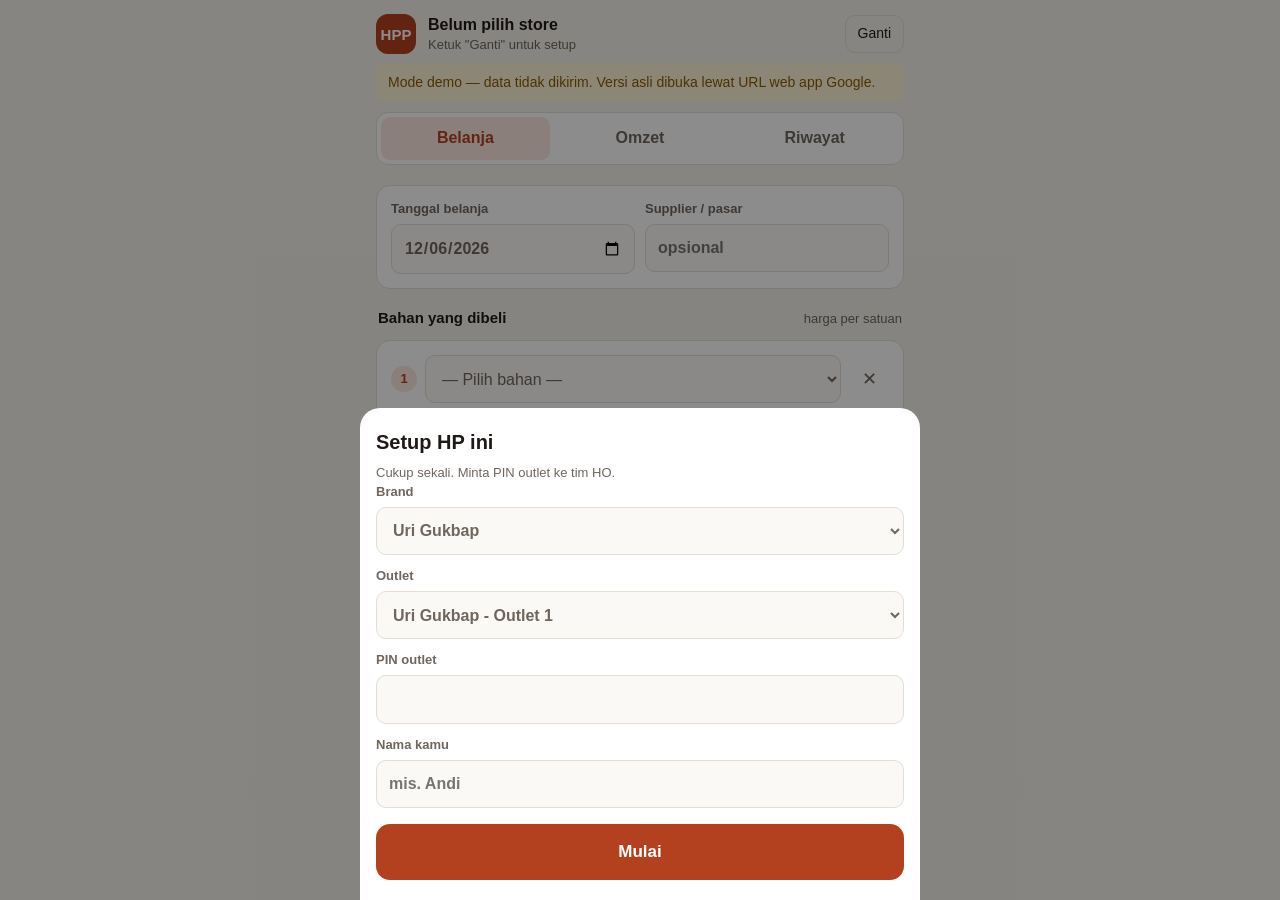
==== apps-script/Index.html @ 3b23fdfd "Tab Profit: laba rugi & margin per outlet, anomali biaya & margin, salinan Apps Script Co-Authored-B" ====
<!DOCTYPE html>
<html lang="id">
<head>
<base target="_top">
<meta charset="utf-8">
<meta name="viewport" content="width=device-width, initial-scale=1, viewport-fit=cover">
<meta name="theme-color" content="#B3401F">
<title>Input HPP Store</title>
<style>
:root{
  --bg:#F5F1EA; --card:#FFFFFF; --ink:#1F1A17; --muted:#6F665E; --line:#E4DDD2; --field:#FBF9F6;
  --pri:#B3401F; --pri-ink:#FFFFFF; --pri-soft:#FBE7DF;
  --ok:#1F7A4D; --ok-soft:#E3F3EA; --warn:#8A5A00; --warn-soft:#FFF4D6; --err:#B42318; --err-soft:#FDE8E6;
  --r:14px;
}
@media (prefers-color-scheme: dark){
  :root{
    --bg:#171412; --card:#221E1B; --ink:#F3EEE8; --muted:#A99F95; --line:#3A332E; --field:#1B1816;
    --pri:#E0673F; --pri-ink:#1A0E09; --pri-soft:#3A241B;
    --ok:#5CC08C; --ok-soft:#16301F; --warn:#E3B341; --warn-soft:#352A10; --err:#F07B6E; --err-soft:#3A1C19;
  }
}
*{box-sizing:border-box}
html,body{margin:0;background:var(--bg);color:var(--ink);
  font:16px/1.4 -apple-system,BlinkMacSystemFont,"Segoe UI",Roboto,"Helvetica Neue",sans-serif;-webkit-text-size-adjust:100%}
button,input,select{font:inherit;color:inherit}
.wrap{max-width:560px;margin:0 auto;padding:0 16px}
.hidden{display:none !important}

/* header */
.top{position:sticky;top:0;z-index:5;background:var(--bg);padding:14px 0 8px}
.top .head{display:flex;align-items:center;gap:12px}
.logo{width:40px;height:40px;border-radius:12px;background:var(--pri);color:var(--pri-ink);display:grid;place-items:center;font-weight:800;font-size:15px;flex:none}
.who{flex:1;min-width:0}
.who .store{font-weight:700;white-space:nowrap;overflow:hidden;text-overflow:ellipsis}
.who .sub{color:var(--muted);font-size:13px}
.ghost{background:none;border:1px solid var(--line);border-radius:10px;padding:8px 12px;font-size:14px;cursor:pointer}
.tabs{display:flex;gap:6px;margin-top:10px;background:var(--card);border:1px solid var(--line);border-radius:12px;padding:4px}
.tabs button{flex:1;border:0;background:none;padding:10px 4px;border-radius:9px;font-weight:600;color:var(--muted);cursor:pointer}
.tabs button.on{background:var(--pri-soft);color:var(--pri)}
.badge{display:inline-block;min-width:20px;padding:1px 6px;border-radius:99px;background:var(--err);color:#fff;font-size:12px;margin-left:4px}

.ribbon{margin:8px 0 0;padding:10px 12px;border-radius:10px;font-size:14px}
.ribbon.warn{background:var(--warn-soft);color:var(--warn)}
.ribbon.err{background:var(--err-soft);color:var(--err)}

/* cards & fields */
main{padding-bottom:110px}
.card{background:var(--card);border:1px solid var(--line);border-radius:var(--r);padding:14px;margin-top:12px}
label{display:block;font-size:13px;color:var(--muted);font-weight:600}
label + label{margin-top:12px}
input,select{display:block;width:100%;margin-top:6px;padding:12px;border:1px solid var(--line);border-radius:10px;background:var(--field);font-size:16px;min-height:48px;outline:none}
input:focus,select:focus{border-color:var(--pri);box-shadow:0 0 0 3px var(--pri-soft)}
input.big{font-size:22px;font-weight:700}
.row2{display:grid;grid-template-columns:1fr 1fr;gap:10px}
.row2 label + label{margin-top:0}
.hint{font-size:13px;color:var(--muted);margin:8px 0 0}
.section-title{display:flex;justify-content:space-between;align-items:baseline;margin:18px 2px 0}
.section-title b{font-size:15px}
.section-title span{font-size:13px;color:var(--muted)}

/* item rows */
.item{position:relative}
.item.bad{border-color:var(--err);box-shadow:0 0 0 2px var(--err-soft)}
.itop{display:flex;gap:8px;align-items:center}
.itop .no{flex:none;width:26px;height:26px;border-radius:99px;background:var(--pri-soft);color:var(--pri);display:grid;place-items:center;font-size:13px;font-weight:700}
.itop select{margin-top:0;font-weight:600}
.itop select.kosong{color:var(--muted);font-weight:500}
.satuanBox{display:flex;align-items:center;margin-top:6px;min-height:48px;padding:10px;border:1px dashed var(--line);border-radius:10px;color:var(--ink);font-size:16px;font-weight:600}
.itop .x{flex:none;width:40px;height:48px;border:0;background:none;font-size:18px;color:var(--muted);cursor:pointer}
.igrid{display:grid;grid-template-columns:1fr 1fr 1.4fr;gap:8px;margin-top:10px}
.igrid label + label{margin-top:0}
.igrid input,.igrid select{padding:10px}
.ifoot{display:flex;justify-content:space-between;gap:10px;align-items:flex-start;margin-top:8px}
.ifoot .hint{margin:0}
.ifoot .hint.warn{color:var(--warn)}
.ifoot .sub{white-space:nowrap}
.add{display:block;width:100%;margin-top:12px;padding:14px;border:2px dashed var(--line);border-radius:var(--r);background:none;color:var(--pri);font-weight:700;cursor:pointer}

.fotoBtn{display:flex;align-items:center;justify-content:center;gap:8px;margin-top:6px;padding:12px;border:1px solid var(--line);border-radius:10px;background:var(--field);color:var(--ink);font-size:15px;cursor:pointer}
.fotoPrev{display:flex;gap:12px;align-items:center;margin-top:8px}
.fotoPrev img{width:72px;height:72px;object-fit:cover;border-radius:10px;border:1px solid var(--line)}

/* sticky submit */
.bar{position:fixed;left:0;right:0;bottom:0;z-index:6;background:linear-gradient(to top,var(--bg) 70%,transparent);padding:16px 0 calc(14px + env(safe-area-inset-bottom))}
.primary{display:block;width:100%;padding:16px;border:0;border-radius:var(--r);background:var(--pri);color:var(--pri-ink);font-weight:800;font-size:17px;cursor:pointer}
.primary:disabled{opacity:.6}
.total{display:flex;justify-content:space-between;margin:0 2px 8px;font-size:14px;color:var(--muted)}
.total b{color:var(--ink);font-size:17px}

/* lists */
.li{display:flex;justify-content:space-between;gap:10px;padding:12px 0;border-top:1px solid var(--line)}
.li:first-of-type{border-top:0}
.li .t{font-weight:600}
.li .m{font-size:13px;color:var(--muted)}
.li .e{font-size:13px;color:var(--err)}
.pill{font-size:12px;padding:2px 8px;border-radius:99px;white-space:nowrap;align-self:flex-start}
.pill.ok{background:var(--ok-soft);color:var(--ok)}
.pill.q{background:var(--warn-soft);color:var(--warn)}
.empty{color:var(--muted);font-size:14px;padding:8px 0 0}
.qhead{display:flex;justify-content:space-between;align-items:center;gap:8px}

/* overlay setup */
.overlay{position:fixed;inset:0;z-index:20;background:rgba(0,0,0,.45);display:flex;align-items:flex-end;justify-content:center}
.sheet{width:100%;max-width:560px;background:var(--card);border-radius:20px 20px 0 0;padding:20px 16px calc(20px + env(safe-area-inset-bottom));max-height:92vh;overflow:auto}
.sheet h2{margin:0 0 4px;font-size:20px}
.sheet .primary{margin-top:16px}
.sheet .ghost{width:100%;margin-top:8px;padding:12px}
.err{margin-top:12px;padding:10px 12px;border-radius:10px;background:var(--err-soft);color:var(--err);font-size:14px}

.toast{position:fixed;left:50%;bottom:110px;transform:translateX(-50%);z-index:30;max-width:calc(100% - 32px);padding:12px 16px;border-radius:12px;font-size:15px;font-weight:600;box-shadow:0 6px 24px rgba(0,0,0,.18)}
.toast.ok{background:var(--ok);color:#fff}
.toast.warn{background:var(--warn-soft);color:var(--warn);border:1px solid var(--warn)}
.toast.err{background:var(--err);color:#fff}

@media (max-width:380px){ .igrid{grid-template-columns:1fr 1fr} .igrid label:last-child{grid-column:1 / -1} }
</style>
</head>
<body>

<header class="top">
  <div class="wrap head">
    <div class="logo" id="hLogo">HPP</div>
    <div class="who">
      <div class="store" id="hStore">Belum pilih store</div>
      <div class="sub" id="hSub">Ketuk "Ganti" untuk setup</div>
    </div>
    <button class="ghost" id="btnGanti">Ganti</button>
  </div>
  <div class="wrap">
    <div id="ribDemo" class="ribbon warn hidden">Mode demo — data tidak dikirim. Versi asli dibuka lewat URL web app Google.</div>
    <div id="ribNet" class="ribbon err hidden"></div>
    <nav class="tabs">
      <button data-tab="belanja" class="on">Belanja</button>
      <button data-tab="omzet">Omzet</button>
      <button data-tab="riwayat">Riwayat<span id="qBadge" class="badge hidden">0</span></button>
    </nav>
  </div>
</header>

<main class="wrap">
  <!-- ========== BELANJA ========== -->
  <section id="tab-belanja">
    <div class="card">
      <div class="row2">
        <label>Tanggal belanja<input type="date" id="bTgl"></label>
        <label>Supplier / pasar<input id="bSupplier" placeholder="opsional"></label>
      </div>
    </div>

    <div class="section-title"><b>Bahan yang dibeli</b><span>harga per satuan</span></div>
    <div id="items"></div>
    <button class="add" id="btnAdd">+ Tambah bahan</button>
    <p class="hint">Bahan nggak ada di daftar? Minta HO tambahin di sheet MASTER_BAHAN, lalu buka ulang app.</p>

    <div class="card">
      <label>Foto nota (opsional)</label>
      <label class="fotoBtn" for="bFoto" id="fotoBtn">📷 Foto nota</label>
      <input type="file" id="bFoto" accept="image/*" capture="environment" hidden>
      <div class="fotoPrev hidden" id="fotoPrev">
        <img id="fotoImg" alt="Foto nota">
        <button class="ghost" id="fotoDel">Hapus foto</button>
      </div>
      <label>Catatan<input id="bCatatan" placeholder="opsional, mis. cabe naik"></label>
    </div>

    <div class="bar"><div class="wrap">
      <div class="total"><span id="bCount">0 bahan</span><b id="bTotal">Rp 0</b></div>
      <button class="primary" id="btnKirimB">Kirim belanja</button>
    </div></div>
  </section>

  <!-- ========== OMZET ========== -->
  <section id="tab-omzet" class="hidden">
    <div class="card">
      <label>Tanggal<input type="date" id="oTgl"></label>
      <label>Omzet hari itu (Rp)<input id="oOmzet" class="big" inputmode="numeric" placeholder="0" autocomplete="off"></label>
      <label>Jumlah struk / transaksi<input id="oStruk" inputmode="numeric" placeholder="opsional" autocomplete="off"></label>
      <label>Catatan<input id="oCatatan" placeholder="opsional, mis. hujan deras"></label>
      <p class="hint">Isi sekali sehari setelah tutup. Kirim ulang tanggal yang sama = angka lama diganti.</p>
    </div>
    <div class="bar"><div class="wrap">
      <button class="primary" id="btnKirimO">Kirim omzet</button>
    </div></div>
  </section>

  <!-- ========== RIWAYAT ========== -->
  <section id="tab-riwayat" class="hidden">
    <div class="card">
      <div class="qhead"><b>Belum terkirim</b><button class="ghost" id="btnFlush">Kirim sekarang</button></div>
      <div id="qList"></div>
    </div>
    <div class="card">
      <b>Terkirim dari HP ini</b>
      <div id="hList"></div>
    </div>
  </section>
</main>

<!-- ========== SETUP ========== -->
<div id="setup" class="overlay hidden">
  <div class="sheet">
    <h2>Setup HP ini</h2>
    <p class="hint">Cukup sekali. Minta PIN outlet ke tim HO.</p>
    <label>Brand<select id="sBrand"></select></label>
    <label>Outlet<select id="sStore"></select></label>
    <label>PIN outlet<input id="sPin" type="password" inputmode="numeric" maxlength="8" autocomplete="off"></label>
    <label>Nama kamu<input id="sPic" placeholder="mis. Andi" autocomplete="name"></label>
    <div id="sErr" class="err hidden"></div>
    <button class="primary" id="sOk">Mulai</button>
    <button class="ghost" id="sBatal">Batal</button>
  </div>
</div>

<div id="toast" class="toast hidden"></div>

<script>
/* ============ KONFIG & UTIL ============ */
const IS_GAS = typeof google !== 'undefined' && google.script && google.script.run;
const K = { cfg: 'hpp.cfg', master: 'hpp.master', queue: 'hpp.queue', hist: 'hpp.hist' };

const $ = s => document.querySelector(s);
const esc = s => String(s == null ? '' : s).replace(/[&<>"']/g, c => ({ '&': '&amp;', '<': '&lt;', '>': '&gt;', '"': '&quot;', "'": '&#39;' }[c]));
const rp = n => 'Rp ' + Math.round(n || 0).toLocaleString('id-ID');
const pad = n => String(n).padStart(2, '0');
const today = () => { const d = new Date(); return d.getFullYear() + '-' + pad(d.getMonth() + 1) + '-' + pad(d.getDate()); };
const uid = () => Date.now().toString(36) + Math.random().toString(36).slice(2, 7);

function load(k, d) { try { const v = localStorage.getItem(k); return v ? JSON.parse(v) : d; } catch (e) { return d; } }
function save(k, v) { try { localStorage.setItem(k, JSON.stringify(v)); return true; } catch (e) { return false; } }

function parseQty(s) {
  s = String(s || '').trim().replace(/\s/g, '');
  if (!s) return NaN;
  if (s.includes(',')) s = s.replace(/\./g, '').replace(',', '.');   // "1,5" → 1.5
  return Number(s);
}
const parseRp = s => { const d = String(s || '').replace(/\D/g, ''); return d ? Number(d) : NaN; };
function fmtRpInput(el) { const d = el.value.replace(/\D/g, ''); el.value = d ? Number(d).toLocaleString('id-ID') : ''; }

const errMsg = e => String((e && e.message) || e || 'Error').replace(/^Error:\s*/, '').replace('[VALIDASI] ', '');
const isValidasi = e => String((e && e.message) || e || '').includes('[VALIDASI]');

let toastT;
function toast(msg, type) {
  const t = $('#toast'); t.textContent = msg; t.className = 'toast ' + (type || 'ok');
  clearTimeout(toastT); toastT = setTimeout(() => t.classList.add('hidden'), type === 'err' ? 5000 : 3000);
}

/* ============ SERVER CALL (asli / demo) ============ */
function call(fn, ...args) {
  if (!IS_GAS) return demo(fn, args);
  return new Promise((res, rej) =>
    google.script.run.withSuccessHandler(res).withFailureHandler(rej)[fn](...args));
}

const DEMO = {
  stores: [
    { kode: 'UG-01', brand: 'Uri Gukbap', nama: 'Uri Gukbap - Outlet 1' },
    { kode: 'UG-02', brand: 'Uri Gukbap', nama: 'Uri Gukbap - Outlet 2' },
    { kode: 'AW-01', brand: 'Bakmi Awei 88', nama: 'Bakmi Awei 88 - Outlet 1' },
    { kode: 'BB-01', brand: 'Baboy', nama: 'Baboy - Outlet 1' },
    { kode: 'DW-01', brand: 'Bakmi Dua Wajah', nama: 'Bakmi Dua Wajah - Outlet 1' }
  ],
  bahan: [
    ['Daging babi samcan', 'Protein', 'kg', 'Semua', 125000], ['Tulang babi', 'Protein', 'kg', 'Semua', 0],
    ['Babi cincang', 'Protein', 'kg', 'Semua', 0], ['Telur ayam', 'Protein', 'kg', 'Semua', 0],
    ['Cabe hijau', 'Sayur & Bumbu Segar', 'kg', 'Semua', 40000], ['Cabe rawit merah', 'Sayur & Bumbu Segar', 'kg', 'Semua', 0],
    ['Bawang putih', 'Sayur & Bumbu Segar', 'kg', 'Semua', 0], ['Bawang merah', 'Sayur & Bumbu Segar', 'kg', 'Semua', 0],
    ['Daun bawang', 'Sayur & Bumbu Segar', 'kg', 'Semua', 0], ['Sawi hijau (caisim)', 'Sayur & Bumbu Segar', 'kg', 'Semua', 0],
    ['Beras', 'Karbohidrat', 'kg', 'Semua', 0], ['Mie bakmi mentah', 'Karbohidrat', 'kg', 'Bakmi Awei 88, Bakmi Dua Wajah', 0],
    ['Kulit pangsit', 'Karbohidrat', 'pack', 'Bakmi Awei 88, Bakmi Dua Wajah', 0],
    ['Kimchi', 'Saus & Bumbu Jadi', 'kg', 'Uri Gukbap', 0], ['Gochujang', 'Saus & Bumbu Jadi', 'kg', 'Uri Gukbap', 0],
    ['Minyak goreng', 'Saus & Bumbu Jadi', 'liter', 'Semua', 0], ['Gas LPG 12 kg', 'Operasional & Packaging', 'tabung', 'Semua', 0]
  ].map(r => ({ nama: r[0], kategori: r[1], satuan: r[2], brand: r[3], acuan: r[4] })),
  hargaTerakhir: { 'Daging babi samcan': { harga: 118000, satuan: 'kg' }, 'Cabe hijau': { harga: 36000, satuan: 'kg' } }
};
function demo(fn, args) {
  return new Promise((res, rej) => setTimeout(() => {
    if (fn === 'getMasterData') return res(DEMO);
    if (fn === 'verifyStore') {
      const s = DEMO.stores.find(x => x.kode === args[0]);
      return args[1] ? res(s) : rej(new Error('[VALIDASI] Isi PIN (demo: angka apa saja)'));
    }
    res({ ok: true });
  }, 450));
}

/* ============ STATE ============ */
let cfg = load(K.cfg, null);
let master = load(K.master, null);
let fotoData = null;
const itemsEl = $('#items');

/* ============ HEADER & TABS ============ */
function renderHeader() {
  if (cfg) {
    $('#hStore').textContent = cfg.nama;
    $('#hSub').textContent = cfg.pic + ' · ' + cfg.kode;
    $('#hLogo').textContent = cfg.kode.split('-')[0];
  } else {
    $('#hStore').textContent = 'Belum pilih store';
    $('#hSub').textContent = 'Ketuk "Ganti" untuk setup';
    $('#hLogo').textContent = 'HPP';
  }
}
document.querySelectorAll('.tabs button').forEach(b => b.addEventListener('click', () => {
  document.querySelectorAll('.tabs button').forEach(x => x.classList.toggle('on', x === b));
  ['belanja', 'omzet', 'riwayat'].forEach(t => $('#tab-' + t).classList.toggle('hidden', t !== b.dataset.tab));
  if (b.dataset.tab === 'riwayat') { renderQueue(); renderHist(); }
  window.scrollTo(0, 0);
}));

/* ============ SETUP ============ */
function openSetup() {
  const stores = (master && master.stores) || [];
  $('#sErr').classList.add('hidden');
  if (!stores.length) {
    $('#sErr').textContent = 'Data outlet belum bisa diambil. Pastikan ada internet, lalu buka ulang app.';
    $('#sErr').classList.remove('hidden');
  }
  const brands = [...new Set(stores.map(s => s.brand))];
  $('#sBrand').innerHTML = brands.map(b => '<option>' + esc(b) + '</option>').join('');
  if (cfg && brands.includes(cfg.brand)) $('#sBrand').value = cfg.brand;
  fillStores();
  if (cfg) { $('#sStore').value = cfg.kode; $('#sPic').value = cfg.pic; }
  $('#sPin').value = '';
  $('#sBatal').classList.toggle('hidden', !cfg);
  $('#setup').classList.remove('hidden');
}
function fillStores() {
  const brand = $('#sBrand').value;
  const list = ((master && master.stores) || []).filter(s => s.brand === brand);
  $('#sStore').innerHTML = list.map(s => '<option value="' + esc(s.kode) + '">' + esc(s.nama) + '</option>').join('');
}
$('#sBrand').addEventListener('change', fillStores);
$('#btnGanti').addEventListener('click', openSetup);
$('#sBatal').addEventListener('click', () => $('#setup').classList.add('hidden'));
$('#sOk').addEventListener('click', async () => {
  const kode = $('#sStore').value, pin = $('#sPin').value.trim(), pic = $('#sPic').value.trim();
  const err = $('#sErr');
  err.classList.add('hidden');
  if (!kode) { err.textContent = 'Pilih outlet dulu.'; err.classList.remove('hidden'); return; }
  if (!pic) { err.textContent = 'Isi nama kamu dulu.'; err.classList.remove('hidden'); return; }
  const btn = $('#sOk'); btn.disabled = true; btn.textContent = 'Mengecek…';
  try {
    const s = await call('verifyStore', kode, pin);
    cfg = { kode: s.kode, nama: s.nama, brand: s.brand, pin: pin, pic: pic };
    save(K.cfg, cfg);
    $('#setup').classList.add('hidden');
    renderHeader();
    toast('Siap dipakai: ' + s.nama, 'ok');
    refreshMaster();
  } catch (e) {
    err.textContent = isValidasi(e) ? errMsg(e) : 'Tidak bisa cek ke server. Setup pertama butuh internet. (' + errMsg(e) + ')';
    err.classList.remove('hidden');
  } finally { btn.disabled = false; btn.textContent = 'Mulai'; }
});

/* ============ MASTER ============ */
async function refreshMaster() {
  try {
    const m = await call('getMasterData', cfg ? cfg.kode : '');
    master = m; save(K.master, m);
    $('#ribNet').classList.add('hidden');
  } catch (e) {
    if (!master) { $('#ribNet').textContent = 'Gagal ambil data master (' + errMsg(e) + '). Cek sinyal lalu buka ulang.'; $('#ribNet').classList.remove('hidden'); }
  }
  refreshBahanSelects();
}
function bahanUntukBrand() {
  if (!master) return [];
  const brand = cfg ? cfg.brand.toLowerCase() : '';
  return master.bahan.filter(b => !brand || /^semua$/i.test(b.brand || 'Semua') ||
    String(b.brand).split(',').map(x => x.trim().toLowerCase()).includes(brand));
}
/** Dropdown bahan, dikelompokkan per kategori sesuai urutan di MASTER_BAHAN. */
function bahanOptionsHtml() {
  const list = bahanUntukBrand();
  if (!list.length) return '<option value="">Daftar bahan belum ke-load</option>';
  const groups = {};
  list.forEach(b => { (groups[b.kategori] = groups[b.kategori] || []).push(b); });
  return '<option value="">— Pilih bahan —</option>' + Object.keys(groups).map(k =>
    '<optgroup label="' + esc(k) + '">' +
    groups[k].map(b => '<option value="' + esc(b.nama) + '">' + esc(b.nama) + ' (' + esc(b.satuan) + ')</option>').join('') +
    '</optgroup>').join('');
}
function refreshBahanSelects() {
  const html = bahanOptionsHtml();
  [...itemsEl.children].forEach(el => {
    const s = el.querySelector('.bahan'), v = s.value;
    s.innerHTML = html;
    s.value = v;
    if (s.value !== v) s.value = '';   // bahan sudah dinonaktifkan HO
  });
  [...itemsEl.children].forEach(el => refreshItem(el));
  updateTotal();
}
const findBahan = nama => master && master.bahan.find(b => b.nama === nama);

/* ============ ITEM BELANJA ============ */
function addItem(focus) {
  const el = document.createElement('div');
  el.className = 'item card';
  el.innerHTML =
    '<div class="itop"><span class="no"></span>' +
      '<select class="bahan kosong" aria-label="Pilih bahan">' + bahanOptionsHtml() + '</select>' +
      '<button class="x" title="Hapus baris" aria-label="Hapus baris">✕</button></div>' +
    '<div class="igrid">' +
      '<label>Qty<input class="qty" inputmode="decimal" placeholder="0" autocomplete="off"></label>' +
      '<label>Satuan<div class="satuanBox">–</div></label>' +
      '<label>Harga / <span class="satLbl">satuan</span><input class="harga" inputmode="numeric" placeholder="0" autocomplete="off"></label>' +
    '</div>' +
    '<div class="ifoot"><p class="hint"></p><b class="sub">Rp 0</b></div>';

  el.querySelector('.x').addEventListener('click', () => {
    el.remove();
    if (!itemsEl.children.length) addItem();
    renumber(); [...itemsEl.children].forEach(x => refreshItem(x)); updateTotal();
  });
  el.querySelector('.bahan').addEventListener('change', () => {
    [...itemsEl.children].forEach(x => refreshItem(x));   // cek dobel di semua baris
    updateTotal();
    if (el.querySelector('.bahan').value) el.querySelector('.qty').focus();
  });
  el.querySelector('.qty').addEventListener('input', () => { refreshItem(el); updateTotal(); });
  const h = el.querySelector('.harga');
  h.addEventListener('input', () => { fmtRpInput(h); refreshItem(el); updateTotal(); });

  itemsEl.appendChild(el);
  renumber();
  refreshItem(el);
  if (focus) el.querySelector('.bahan').focus();
  return el;
}
function renumber() { [...itemsEl.children].forEach((el, i) => { el.querySelector('.no').textContent = i + 1; }); }
function refreshItem(el) {
  const sel = el.querySelector('.bahan');
  const nama = sel.value;
  const m = findBahan(nama);
  sel.classList.toggle('kosong', !nama);
  el.querySelector('.satuanBox').textContent = m ? m.satuan : '–';
  el.querySelector('.satLbl').textContent = m ? m.satuan : 'satuan';

  const qty = parseQty(el.querySelector('.qty').value), harga = parseRp(el.querySelector('.harga').value);
  const last = m && master.hargaTerakhir && master.hargaTerakhir[m.nama];
  const rows = [...itemsEl.children];
  const dobel = nama ? rows.findIndex(x => x !== el && x.querySelector('.bahan').value === nama) : -1;

  const info = []; let warn = false;
  if (dobel > -1 && dobel < rows.indexOf(el)) { info.push('⚠ sama dengan bahan no. ' + (dobel + 1)); warn = true; }
  if (last && last.harga) info.push('Terakhir ' + rp(last.harga) + '/' + m.satuan);
  if (m && m.acuan && harga > m.acuan * 1.2) { info.push('⚠ ' + Math.round((harga / m.acuan - 1) * 100) + '% di atas acuan'); warn = true; }

  const hint = el.querySelector('.hint');
  hint.textContent = info.join(' · ');
  hint.classList.toggle('warn', warn);
  el.querySelector('.harga').placeholder = last && last.harga ? Number(last.harga).toLocaleString('id-ID') : '0';
  el.querySelector('.sub').textContent = (qty > 0 && harga > 0) ? rp(qty * harga) : 'Rp 0';
  if (nama || qty || harga) el.classList.remove('bad');
}
function collectItems() {
  const rows = [], errs = [];
  [...itemsEl.children].forEach((el, i) => {
    const bahan = el.querySelector('.bahan').value;
    const qs = el.querySelector('.qty').value, hs = el.querySelector('.harga').value;
    el.classList.remove('bad');
    if (!bahan && !qs && !hs) return; // baris kosong diabaikan
    const qty = parseQty(qs), harga = parseRp(hs), m = findBahan(bahan);
    if (!m || !(qty > 0) || !(harga > 0)) { errs.push(i + 1); el.classList.add('bad'); return; }
    rows.push({ bahan: m.nama, qty: qty, satuan: m.satuan, harga: harga });
  });
  return { rows, errs };
}
function updateTotal() {
  let n = 0, total = 0;
  [...itemsEl.children].forEach(el => {
    const q = parseQty(el.querySelector('.qty').value), h = parseRp(el.querySelector('.harga').value);
    if (el.querySelector('.bahan').value.trim() && q > 0 && h > 0) { n++; total += q * h; }
  });
  $('#bCount').textContent = n + ' bahan';
  $('#bTotal').textContent = rp(total);
}
$('#btnAdd').addEventListener('click', () => addItem(true));

/* ============ FOTO NOTA ============ */
function compress(file, max, q) {
  return new Promise((res, rej) => {
    const img = new Image(), url = URL.createObjectURL(file);
    img.onload = () => {
      const s = Math.min(1, max / Math.max(img.width, img.height));
      const c = document.createElement('canvas');
      c.width = Math.round(img.width * s); c.height = Math.round(img.height * s);
      c.getContext('2d').drawImage(img, 0, 0, c.width, c.height);
      URL.revokeObjectURL(url);
      res(c.toDataURL('image/jpeg', q));
    };
    img.onerror = rej; img.src = url;
  });
}
$('#bFoto').addEventListener('change', async e => {
  const f = e.target.files && e.target.files[0];
  if (!f) return;
  try {
    const dataUrl = await compress(f, 1280, 0.7);
    fotoData = { data: dataUrl.split(',')[1], mimeType: 'image/jpeg' };
    $('#fotoImg').src = dataUrl;
    $('#fotoPrev').classList.remove('hidden'); $('#fotoBtn').classList.add('hidden');
  } catch (err) { toast('Foto gagal diproses, coba lagi', 'err'); }
  e.target.value = '';
});
function clearFoto() {
  fotoData = null; $('#fotoImg').removeAttribute('src');
  $('#fotoPrev').classList.add('hidden'); $('#fotoBtn').classList.remove('hidden');
}
$('#fotoDel').addEventListener('click', clearFoto);

/* ============ KIRIM ============ */
async function kirim(btn, jenis, fn, payload, info, onDone) {
  const label = btn.textContent;
  btn.disabled = true; btn.textContent = 'Mengirim…';
  try {
    await call(fn, payload);
    addHist(Object.assign({}, info, { jenis: jenis, waktu: Date.now(), status: 'terkirim' }));
    toast('Terkirim ✓', 'ok');
    onDone();
  } catch (e) {
    if (isValidasi(e)) {
      toast(errMsg(e), 'err');
    } else {
      const ok = enqueue({ id: payload.idKiriman, jenis: jenis, fn: fn, payload: payload, info: info, error: errMsg(e) });
      if (ok) { toast('Sinyal bermasalah — disimpan di HP, dikirim otomatis nanti', 'warn'); onDone(); }
      else toast('Gagal kirim & memori HP penuh: ' + errMsg(e), 'err');
    }
  } finally {
    btn.disabled = false; btn.textContent = label;
    renderQueue();
  }
}

$('#btnKirimB').addEventListener('click', () => {
  if (!cfg) return openSetup();
  const { rows, errs } = collectItems();
  if (errs.length) return toast('Lengkapi bahan no. ' + errs.join(', ') + ' (pilih bahan, isi qty & harga)', 'err');
  if (!rows.length) return toast('Belum ada bahan yang diisi', 'err');
  const tgl = $('#bTgl').value;
  if (!tgl) return toast('Isi tanggal belanja', 'err');
  const total = rows.reduce((s, r) => s + r.qty * r.harga, 0);
  const payload = {
    idKiriman: 'B-' + uid(), storeCode: cfg.kode, pin: cfg.pin, pic: cfg.pic, tanggal: tgl,
    supplier: $('#bSupplier').value.trim(), catatan: $('#bCatatan').value.trim(), items: rows, foto: fotoData
  };
  const info = { tanggal: tgl, ringkas: rows.length + ' bahan · ' + rp(total) + (fotoData ? ' · 📷' : '') };
  kirim($('#btnKirimB'), 'Belanja', 'submitBelanja', payload, info, () => {
    if (master) {
      master.hargaTerakhir = master.hargaTerakhir || {};
      rows.forEach(r => { master.hargaTerakhir[r.bahan] = { harga: r.harga, satuan: r.satuan }; });
      save(K.master, master);
    }
    itemsEl.innerHTML = ''; addItem();
    $('#bSupplier').value = ''; $('#bCatatan').value = ''; clearFoto(); updateTotal();
    window.scrollTo(0, 0);
  });
});

$('#oOmzet').addEventListener('input', e => fmtRpInput(e.target));
$('#oStruk').addEventListener('input', e => { e.target.value = e.target.value.replace(/\D/g, ''); });
$('#btnKirimO').addEventListener('click', () => {
  if (!cfg) return openSetup();
  const omzet = parseRp($('#oOmzet').value), tgl = $('#oTgl').value;
  if (!tgl) return toast('Isi tanggal', 'err');
  if (!(omzet > 0)) return toast('Isi omzet dulu', 'err');
  const struk = $('#oStruk').value;
  const payload = {
    idKiriman: 'O-' + uid(), storeCode: cfg.kode, pin: cfg.pin, pic: cfg.pic, tanggal: tgl,
    omzet: omzet, struk: struk ? Number(struk) : '', catatan: $('#oCatatan').value.trim()
  };
  kirim($('#btnKirimO'), 'Omzet', 'submitOmzet', payload, { tanggal: tgl, ringkas: rp(omzet) + (struk ? ' · ' + struk + ' struk' : '') }, () => {
    $('#oOmzet').value = ''; $('#oStruk').value = ''; $('#oCatatan').value = '';
  });
});

/* ============ ANTRIAN OFFLINE ============ */
function enqueue(item) {
  const q = load(K.queue, []);
  item.tries = 0; q.push(item);
  if (save(K.queue, q)) return true;
  if (item.payload.foto) {                // memori penuh → coba tanpa foto
    item.payload.foto = null; item.info.ringkas += ' (foto tidak ikut)';
    return save(K.queue, q);
  }
  return false;
}
let flushing = false;
async function flushQueue(manual) {
  let q = load(K.queue, []);
  if (flushing || !q.length) return renderQueue();
  if (navigator.onLine === false && !manual) return renderQueue();
  flushing = true;
  for (const item of q.slice()) {
    if (cfg && item.payload.storeCode === cfg.kode) item.payload.pin = cfg.pin; // PIN terbaru
    try {
      await call(item.fn, item.payload);
      q = q.filter(x => x.id !== item.id);
      addHist(Object.assign({}, item.info, { jenis: item.jenis, waktu: Date.now(), status: 'terkirim (antrian)' }));
    } catch (e) {
      item.tries = (item.tries || 0) + 1; item.error = errMsg(e);
    }
    save(K.queue, q);
  }
  flushing = false;
  renderQueue();
  if (manual) toast(q.length ? q.length + ' kiriman masih gagal' : 'Antrian terkirim semua ✓', q.length ? 'warn' : 'ok');
}
function renderQueue() {
  const q = load(K.queue, []);
  $('#qBadge').textContent = q.length;
  $('#qBadge').classList.toggle('hidden', !q.length);
  $('#btnFlush').classList.toggle('hidden', !q.length);
  $('#qList').innerHTML = q.length ? q.map(it =>
    '<div class="li"><div><div class="t">' + esc(it.jenis) + ' · ' + esc(it.info.tanggal) + '</div>' +
    '<div class="m">' + esc(it.info.ringkas) + '</div>' +
    (it.error ? '<div class="e">' + esc(it.error) + (it.tries ? ' (dicoba ' + it.tries + 'x)' : '') + '</div>' : '') +
    '</div><button class="ghost" data-del="' + esc(it.id) + '">Hapus</button></div>').join('')
    : '<div class="empty">Tidak ada antrian ✓</div>';
  $('#qList').querySelectorAll('[data-del]').forEach(b => b.addEventListener('click', () => {
    save(K.queue, load(K.queue, []).filter(x => x.id !== b.dataset.del)); renderQueue();
  }));
}
$('#btnFlush').addEventListener('click', () => flushQueue(true));

/* ============ RIWAYAT ============ */
function addHist(h) { const list = load(K.hist, []); list.unshift(h); save(K.hist, list.slice(0, 30)); }
function renderHist() {
  const list = load(K.hist, []);
  $('#hList').innerHTML = list.length ? list.map(h => {
    const d = new Date(h.waktu);
    return '<div class="li"><div><div class="t">' + esc(h.jenis) + ' · ' + esc(h.tanggal) + '</div>' +
      '<div class="m">' + esc(h.ringkas) + ' · dikirim ' + pad(d.getDate()) + '/' + pad(d.getMonth() + 1) + ' ' + pad(d.getHours()) + ':' + pad(d.getMinutes()) + '</div></div>' +
      '<span class="pill ' + (h.status.indexOf('antrian') > -1 ? 'q' : 'ok') + '">' + esc(h.status) + '</span></div>';
  }).join('') : '<div class="empty">Belum ada kiriman dari HP ini.</div>';
}

/* ============ INIT ============ */
(async function init() {
  const t = today();
  ['#bTgl', '#oTgl'].forEach(s => { $(s).value = t; $(s).max = t; });
  if (!IS_GAS) $('#ribDemo').classList.remove('hidden');
  renderHeader(); addItem(); updateTotal(); renderQueue(); renderHist();
  await refreshMaster();
  if (!cfg) openSetup();
  flushQueue();
  window.addEventListener('online', () => flushQueue());
  setInterval(() => flushQueue(), 60000);
})();
</script>
</body>
</html>
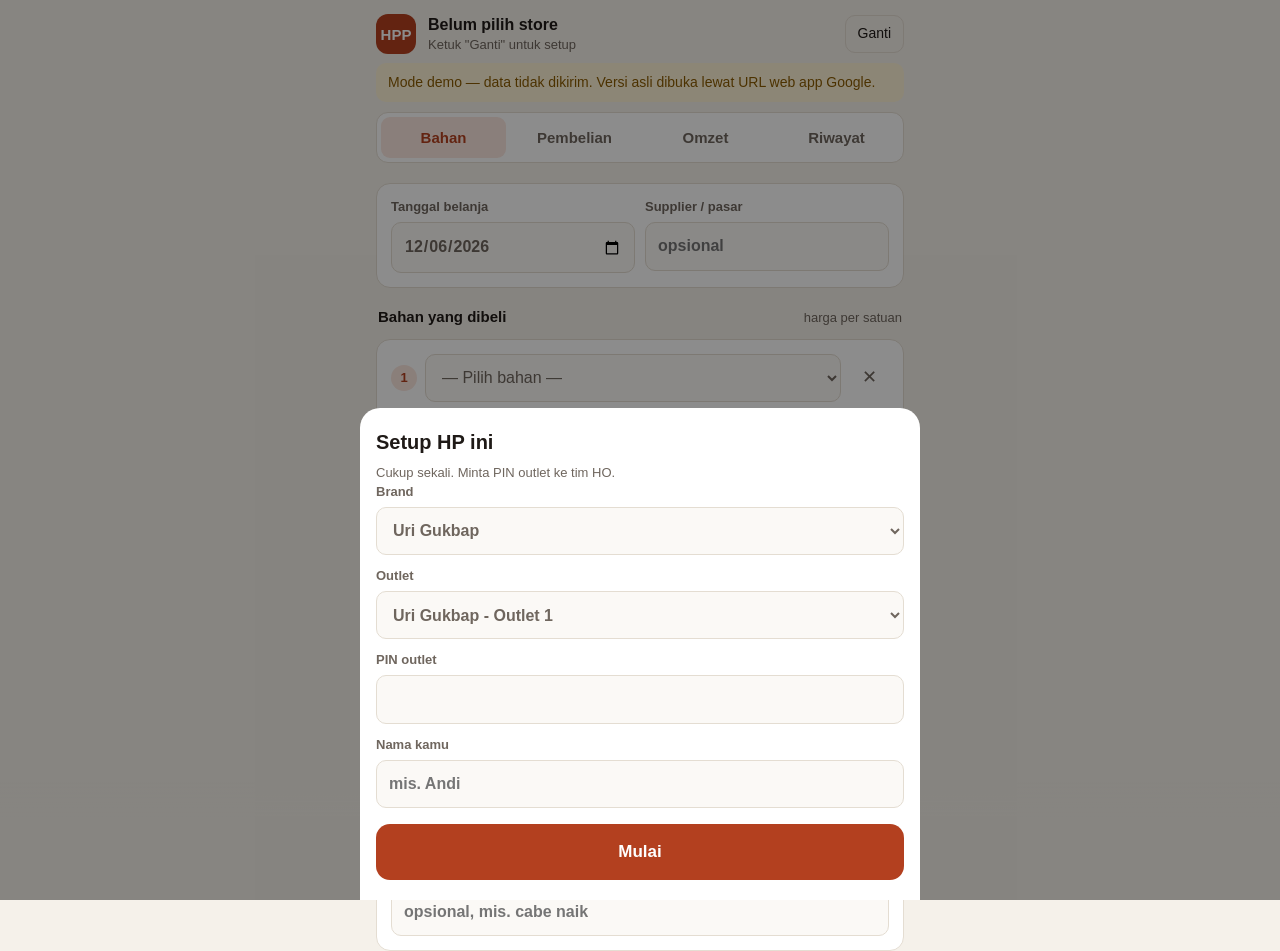
==== commit 69593709: "Tab Pembelian (non-bahan) di app HP, sheet INPUT_PEMBELIAN, dan dashboard Pembelian di luar bahan ba" ====
--- a/apps-script/Index.html
+++ b/apps-script/Index.html
@@ -36,7 +36,7 @@
 .who .sub{color:var(--muted);font-size:13px}
 .ghost{background:none;border:1px solid var(--line);border-radius:10px;padding:8px 12px;font-size:14px;cursor:pointer}
 .tabs{display:flex;gap:6px;margin-top:10px;background:var(--card);border:1px solid var(--line);border-radius:12px;padding:4px}
-.tabs button{flex:1;border:0;background:none;padding:10px 4px;border-radius:9px;font-weight:600;color:var(--muted);cursor:pointer}
+.tabs button{flex:1;border:0;background:none;padding:10px 2px;border-radius:9px;font-weight:600;font-size:15px;color:var(--muted);cursor:pointer;white-space:nowrap}
 .tabs button.on{background:var(--pri-soft);color:var(--pri)}
 .badge{display:inline-block;min-width:20px;padding:1px 6px;border-radius:99px;background:var(--err);color:#fff;font-size:12px;margin-left:4px}
 
@@ -113,6 +113,12 @@
 .toast.warn{background:var(--warn-soft);color:var(--warn);border:1px solid var(--warn)}
 .toast.err{background:var(--err);color:#fff}
 
+.pgrid{display:grid;grid-template-columns:1fr 1fr;gap:8px;margin-top:10px}
+.pgrid label + label{margin-top:0}
+.pgrid input,.pgrid select{padding:10px}
+.pitem .itop input{margin-top:0;font-weight:600}
+.tip{margin-top:12px;padding:10px 12px;border-radius:10px;background:var(--pri-soft);color:var(--ink);font-size:13px}
+@media (max-width:380px){ .tabs button{font-size:14px} }
 @media (max-width:380px){ .igrid{grid-template-columns:1fr 1fr} .igrid label:last-child{grid-column:1 / -1} }
 </style>
 </head>
@@ -131,7 +137,8 @@
     <div id="ribDemo" class="ribbon warn hidden">Mode demo — data tidak dikirim. Versi asli dibuka lewat URL web app Google.</div>
     <div id="ribNet" class="ribbon err hidden"></div>
     <nav class="tabs">
-      <button data-tab="belanja" class="on">Belanja</button>
+      <button data-tab="belanja" class="on">Bahan</button>
+      <button data-tab="pembelian">Pembelian</button>
       <button data-tab="omzet">Omzet</button>
       <button data-tab="riwayat">Riwayat<span id="qBadge" class="badge hidden">0</span></button>
     </nav>
@@ -152,6 +159,7 @@
     <div id="items"></div>
     <button class="add" id="btnAdd">+ Tambah bahan</button>
     <p class="hint">Bahan nggak ada di daftar? Minta HO tambahin di sheet MASTER_BAHAN, lalu buka ulang app.</p>
+    <p class="tip">Tab ini khusus <b>bahan baku</b> (masuk HPP / food cost). Beli sabun, tisu, alat dapur, ATK, parkir, dll → tab <b>Pembelian</b>.</p>
 
     <div class="card">
       <label>Foto nota (opsional)</label>
@@ -167,6 +175,39 @@
     <div class="bar"><div class="wrap">
       <div class="total"><span id="bCount">0 bahan</span><b id="bTotal">Rp 0</b></div>
       <button class="primary" id="btnKirimB">Kirim belanja</button>
+    </div></div>
+  </section>
+
+  <!-- ========== PEMBELIAN (non-bahan) ========== -->
+  <section id="tab-pembelian" class="hidden">
+    <div class="card">
+      <div class="row2">
+        <label>Tanggal beli<input type="date" id="pTgl"></label>
+        <label>Dibayar dari<select id="pDari"></select></label>
+      </div>
+      <label>Toko / supplier<input id="pToko" placeholder="opsional, mis. Indomaret"></label>
+    </div>
+
+    <div class="section-title"><b>Barang yang dibeli</b><span>bukan bahan baku</span></div>
+    <div id="pItems"></div>
+    <datalist id="dlBarang"></datalist>
+    <button class="add" id="pAdd">+ Tambah barang</button>
+    <p class="hint">Untuk barang non-bahan: peralatan dapur, perlengkapan saji, kebersihan, ATK, perbaikan kecil, transport/parkir. Tidak dihitung ke food cost, tapi tetap mengurangi laba & kas.</p>
+
+    <div class="card">
+      <label>Foto nota (opsional)</label>
+      <label class="fotoBtn" for="pFoto" id="pFotoBtn">📷 Foto nota</label>
+      <input type="file" id="pFoto" accept="image/*" capture="environment" hidden>
+      <div class="fotoPrev hidden" id="pFotoPrev">
+        <img id="pFotoImg" alt="Foto nota">
+        <button class="ghost" id="pFotoDel">Hapus foto</button>
+      </div>
+      <label>Catatan<input id="pCatatan" placeholder="opsional, mis. mangkok pecah 3"></label>
+    </div>
+
+    <div class="bar"><div class="wrap">
+      <div class="total"><span id="pCount">0 barang</span><b id="pTotal">Rp 0</b></div>
+      <button class="primary" id="btnKirimP">Kirim pembelian</button>
     </div></div>
   </section>
 
@@ -217,7 +258,7 @@
 <script>
 /* ============ KONFIG & UTIL ============ */
 const IS_GAS = typeof google !== 'undefined' && google.script && google.script.run;
-const K = { cfg: 'hpp.cfg', master: 'hpp.master', queue: 'hpp.queue', hist: 'hpp.hist' };
+const K = { cfg: 'hpp.cfg', master: 'hpp.master', queue: 'hpp.queue', hist: 'hpp.hist', barang: 'hpp.barang', dari: 'hpp.dari' };
 
 const $ = s => document.querySelector(s);
 const esc = s => String(s == null ? '' : s).replace(/[&<>"']/g, c => ({ '&': '&amp;', '<': '&lt;', '>': '&gt;', '"': '&quot;', "'": '&#39;' }[c]));
@@ -273,8 +314,14 @@
     ['Kimchi', 'Saus & Bumbu Jadi', 'kg', 'Uri Gukbap', 0], ['Gochujang', 'Saus & Bumbu Jadi', 'kg', 'Uri Gukbap', 0],
     ['Minyak goreng', 'Saus & Bumbu Jadi', 'liter', 'Semua', 0], ['Gas LPG 12 kg', 'Operasional & Packaging', 'tabung', 'Semua', 0]
   ].map(r => ({ nama: r[0], kategori: r[1], satuan: r[2], brand: r[3], acuan: r[4] })),
-  hargaTerakhir: { 'Daging babi samcan': { harga: 118000, satuan: 'kg' }, 'Cabe hijau': { harga: 36000, satuan: 'kg' } }
+  hargaTerakhir: { 'Daging babi samcan': { harga: 118000, satuan: 'kg' }, 'Cabe hijau': { harga: 36000, satuan: 'kg' } },
+  barangPembelian: [{ nama: 'Sabun cuci piring 5 L', kategori: 'Kebersihan', satuan: 'jerigen' }, { nama: 'Tisu makan', kategori: 'Perlengkapan makan & saji', satuan: 'pack' },
+    { nama: 'Parkir & bensin belanja', kategori: 'Transport & parkir', satuan: 'kali' }]
 };
+// dipakai kalau data master di HP masih versi lama (belum ada daftar dari server)
+const KAT_PEMBELIAN = ['Peralatan dapur', 'Perlengkapan makan & saji', 'Kebersihan', 'ATK & printing', 'Perbaikan kecil',
+  'Transport & parkir', 'Perlengkapan toko', 'Lain-lain'];
+const DIBAYAR_DARI = ['Kas outlet (tunai)', 'Uang pribadi (reimburse)', 'Transfer / kartu HO'];
 function demo(fn, args) {
   return new Promise((res, rej) => setTimeout(() => {
     if (fn === 'getMasterData') return res(DEMO);
@@ -289,7 +336,7 @@
 /* ============ STATE ============ */
 let cfg = load(K.cfg, null);
 let master = load(K.master, null);
-let fotoData = null;
+let fotoData = null, pFotoData = null;
 const itemsEl = $('#items');
 
 /* ============ HEADER & TABS ============ */
@@ -306,7 +353,7 @@
 }
 document.querySelectorAll('.tabs button').forEach(b => b.addEventListener('click', () => {
   document.querySelectorAll('.tabs button').forEach(x => x.classList.toggle('on', x === b));
-  ['belanja', 'omzet', 'riwayat'].forEach(t => $('#tab-' + t).classList.toggle('hidden', t !== b.dataset.tab));
+  ['belanja', 'pembelian', 'omzet', 'riwayat'].forEach(t => $('#tab-' + t).classList.toggle('hidden', t !== b.dataset.tab));
   if (b.dataset.tab === 'riwayat') { renderQueue(); renderHist(); }
   window.scrollTo(0, 0);
 }));
@@ -367,6 +414,7 @@
     if (!master) { $('#ribNet').textContent = 'Gagal ambil data master (' + errMsg(e) + '). Cek sinyal lalu buka ulang.'; $('#ribNet').classList.remove('hidden'); }
   }
   refreshBahanSelects();
+  refreshPembelianLists();
 }
 function bahanUntukBrand() {
   if (!master) return [];
@@ -498,22 +546,115 @@
     img.onerror = rej; img.src = url;
   });
 }
-$('#bFoto').addEventListener('change', async e => {
-  const f = e.target.files && e.target.files[0];
-  if (!f) return;
-  try {
-    const dataUrl = await compress(f, 1280, 0.7);
-    fotoData = { data: dataUrl.split(',')[1], mimeType: 'image/jpeg' };
-    $('#fotoImg').src = dataUrl;
-    $('#fotoPrev').classList.remove('hidden'); $('#fotoBtn').classList.add('hidden');
-  } catch (err) { toast('Foto gagal diproses, coba lagi', 'err'); }
-  e.target.value = '';
-});
-function clearFoto() {
-  fotoData = null; $('#fotoImg').removeAttribute('src');
-  $('#fotoPrev').classList.add('hidden'); $('#fotoBtn').classList.remove('hidden');
-}
-$('#fotoDel').addEventListener('click', clearFoto);
+/** Pasang input foto nota. ids = { input, btn, prev, img, del }, set(data) menyimpan hasil. Mengembalikan fungsi hapus. */
+function pasangFoto(ids, set) {
+  const clear = () => {
+    set(null); $(ids.img).removeAttribute('src');
+    $(ids.prev).classList.add('hidden'); $(ids.btn).classList.remove('hidden');
+  };
+  $(ids.input).addEventListener('change', async e => {
+    const f = e.target.files && e.target.files[0];
+    if (!f) return;
+    try {
+      const dataUrl = await compress(f, 1280, 0.7);
+      set({ data: dataUrl.split(',')[1], mimeType: 'image/jpeg' });
+      $(ids.img).src = dataUrl;
+      $(ids.prev).classList.remove('hidden'); $(ids.btn).classList.add('hidden');
+    } catch (err) { toast('Foto gagal diproses, coba lagi', 'err'); }
+    e.target.value = '';
+  });
+  $(ids.del).addEventListener('click', clear);
+  return clear;
+}
+const clearFoto = pasangFoto({ input: '#bFoto', btn: '#fotoBtn', prev: '#fotoPrev', img: '#fotoImg', del: '#fotoDel' }, v => { fotoData = v; });
+const clearPFoto = pasangFoto({ input: '#pFoto', btn: '#pFotoBtn', prev: '#pFotoPrev', img: '#pFotoImg', del: '#pFotoDel' }, v => { pFotoData = v; });
+
+/* ============ PEMBELIAN (non-bahan) ============ */
+const pItemsEl = $('#pItems');
+const katPembelian = () => (master && master.katPembelian && master.katPembelian.length) ? master.katPembelian : KAT_PEMBELIAN;
+const dibayarDari = () => (master && master.dibayarDari && master.dibayarDari.length) ? master.dibayarDari : DIBAYAR_DARI;
+const katOptionsHtml = () => '<option value="">— Kategori —</option>' + katPembelian().map(k => '<option>' + esc(k) + '</option>').join('');
+function barangDikenal() {
+  const list = ((master && master.barangPembelian) || []).concat(load(K.barang, []));
+  const m = new Map(); list.forEach(b => b && b.nama && m.set(b.nama.toLowerCase(), b));
+  return m;
+}
+function refreshPembelianLists() {
+  const pilih = $('#pDari').value || load(K.dari, '') || dibayarDari()[0];
+  $('#pDari').innerHTML = dibayarDari().map(d => '<option>' + esc(d) + '</option>').join('');
+  $('#pDari').value = dibayarDari().includes(pilih) ? pilih : dibayarDari()[0];
+  $('#dlBarang').innerHTML = [...barangDikenal().values()].map(b => '<option value="' + esc(b.nama) + '">').join('');
+  [...pItemsEl.children].forEach(el => { const s = el.querySelector('.kat'), v = s.value; s.innerHTML = katOptionsHtml(); s.value = v; });
+}
+$('#pDari').addEventListener('change', () => save(K.dari, $('#pDari').value));
+function addPItem(focus) {
+  const el = document.createElement('div');
+  el.className = 'item pitem card';
+  el.innerHTML =
+    '<div class="itop"><span class="no"></span>' +
+      '<input class="barang" list="dlBarang" placeholder="Nama barang, mis. Sabun cuci piring" autocomplete="off" aria-label="Nama barang">' +
+      '<button class="x" title="Hapus baris" aria-label="Hapus baris">✕</button></div>' +
+    '<div class="pgrid">' +
+      '<label>Kategori<select class="kat">' + katOptionsHtml() + '</select></label>' +
+      '<label>Satuan<input class="sat" placeholder="pcs" autocomplete="off"></label>' +
+      '<label>Qty<input class="qty" inputmode="decimal" placeholder="0" autocomplete="off"></label>' +
+      '<label>Harga / satuan<input class="harga" inputmode="numeric" placeholder="0" autocomplete="off"></label>' +
+    '</div>' +
+    '<div class="ifoot"><p class="hint"></p><b class="sub">Rp 0</b></div>';
+  el.querySelector('.x').addEventListener('click', () => {
+    el.remove();
+    if (!pItemsEl.children.length) addPItem();
+    renumberP(); updatePTotal();
+  });
+  const barang = el.querySelector('.barang');
+  barang.addEventListener('change', () => {       // barang yang pernah dibeli → kategori & satuan terisi otomatis
+    const b = barangDikenal().get(barang.value.trim().toLowerCase());
+    if (b) {
+      barang.value = b.nama;
+      if (!el.querySelector('.kat').value && katPembelian().includes(b.kategori)) el.querySelector('.kat').value = b.kategori;
+      if (!el.querySelector('.sat').value && b.satuan) el.querySelector('.sat').value = b.satuan;
+    }
+    refreshPItem(el);
+  });
+  ['input', 'change'].forEach(ev => el.querySelector('.kat').addEventListener(ev, () => refreshPItem(el)));
+  el.querySelector('.qty').addEventListener('input', () => { refreshPItem(el); updatePTotal(); });
+  const h = el.querySelector('.harga');
+  h.addEventListener('input', () => { fmtRpInput(h); refreshPItem(el); updatePTotal(); });
+  pItemsEl.appendChild(el);
+  renumberP(); refreshPItem(el);
+  if (focus) barang.focus();
+  return el;
+}
+function renumberP() { [...pItemsEl.children].forEach((el, i) => { el.querySelector('.no').textContent = i + 1; }); }
+function refreshPItem(el) {
+  const qty = parseQty(el.querySelector('.qty').value), harga = parseRp(el.querySelector('.harga').value);
+  el.querySelector('.sub').textContent = (qty > 0 && harga > 0) ? rp(qty * harga) : 'Rp 0';
+  if (el.querySelector('.barang').value || qty || harga) el.classList.remove('bad');
+}
+function collectPItems() {
+  const rows = [], errs = [];
+  [...pItemsEl.children].forEach((el, i) => {
+    const barang = el.querySelector('.barang').value.trim().replace(/\s+/g, ' ');
+    const kat = el.querySelector('.kat').value, sat = el.querySelector('.sat').value.trim() || 'pcs';
+    const qs = el.querySelector('.qty').value, hs = el.querySelector('.harga').value;
+    el.classList.remove('bad');
+    if (!barang && !qs && !hs) return;
+    const qty = parseQty(qs), harga = parseRp(hs);
+    if (!barang || !kat || !(qty > 0) || !(harga > 0)) { errs.push(i + 1); el.classList.add('bad'); return; }
+    rows.push({ barang: barang, kategori: kat, satuan: sat, qty: qty, harga: harga });
+  });
+  return { rows, errs };
+}
+function updatePTotal() {
+  let n = 0, total = 0;
+  [...pItemsEl.children].forEach(el => {
+    const q = parseQty(el.querySelector('.qty').value), h = parseRp(el.querySelector('.harga').value);
+    if (el.querySelector('.barang').value.trim() && q > 0 && h > 0) { n++; total += q * h; }
+  });
+  $('#pCount').textContent = n + ' barang';
+  $('#pTotal').textContent = rp(total);
+}
+$('#pAdd').addEventListener('click', () => addPItem(true));
 
 /* ============ KIRIM ============ */
 async function kirim(btn, jenis, fn, payload, info, onDone) {
@@ -563,6 +704,30 @@
   });
 });
 
+$('#btnKirimP').addEventListener('click', () => {
+  if (!cfg) return openSetup();
+  const { rows, errs } = collectPItems();
+  if (errs.length) return toast('Lengkapi barang no. ' + errs.join(', ') + ' (nama, kategori, qty & harga)', 'err');
+  if (!rows.length) return toast('Belum ada barang yang diisi', 'err');
+  const tgl = $('#pTgl').value;
+  if (!tgl) return toast('Isi tanggal beli', 'err');
+  const dari = $('#pDari').value;
+  const total = rows.reduce((s, r) => s + r.qty * r.harga, 0);
+  const payload = {
+    idKiriman: 'P-' + uid(), storeCode: cfg.kode, pin: cfg.pin, pic: cfg.pic, tanggal: tgl, dibayarDari: dari,
+    toko: $('#pToko').value.trim(), catatan: $('#pCatatan').value.trim(), items: rows, foto: pFotoData
+  };
+  const info = { tanggal: tgl, ringkas: rows.length + ' barang · ' + rp(total) + ' · ' + dari.replace(/ \(.*\)/, '') + (pFotoData ? ' · 📷' : '') };
+  kirim($('#btnKirimP'), 'Pembelian', 'submitPembelian', payload, info, () => {
+    const dikenal = load(K.barang, []);
+    rows.forEach(r => dikenal.push({ nama: r.barang, kategori: r.kategori, satuan: r.satuan }));
+    save(K.barang, dikenal.slice(-200));
+    pItemsEl.innerHTML = ''; addPItem();
+    $('#pToko').value = ''; $('#pCatatan').value = ''; clearPFoto(); updatePTotal(); refreshPembelianLists();
+    window.scrollTo(0, 0);
+  });
+});
+
 $('#oOmzet').addEventListener('input', e => fmtRpInput(e.target));
 $('#oStruk').addEventListener('input', e => { e.target.value = e.target.value.replace(/\D/g, ''); });
 $('#btnKirimO').addEventListener('click', () => {
@@ -644,9 +809,9 @@
 /* ============ INIT ============ */
 (async function init() {
   const t = today();
-  ['#bTgl', '#oTgl'].forEach(s => { $(s).value = t; $(s).max = t; });
+  ['#bTgl', '#pTgl', '#oTgl'].forEach(s => { $(s).value = t; $(s).max = t; });
   if (!IS_GAS) $('#ribDemo').classList.remove('hidden');
-  renderHeader(); addItem(); updateTotal(); renderQueue(); renderHist();
+  renderHeader(); addItem(); updateTotal(); addPItem(); refreshPembelianLists(); updatePTotal(); renderQueue(); renderHist();
   await refreshMaster();
   if (!cfg) openSetup();
   flushQueue();
